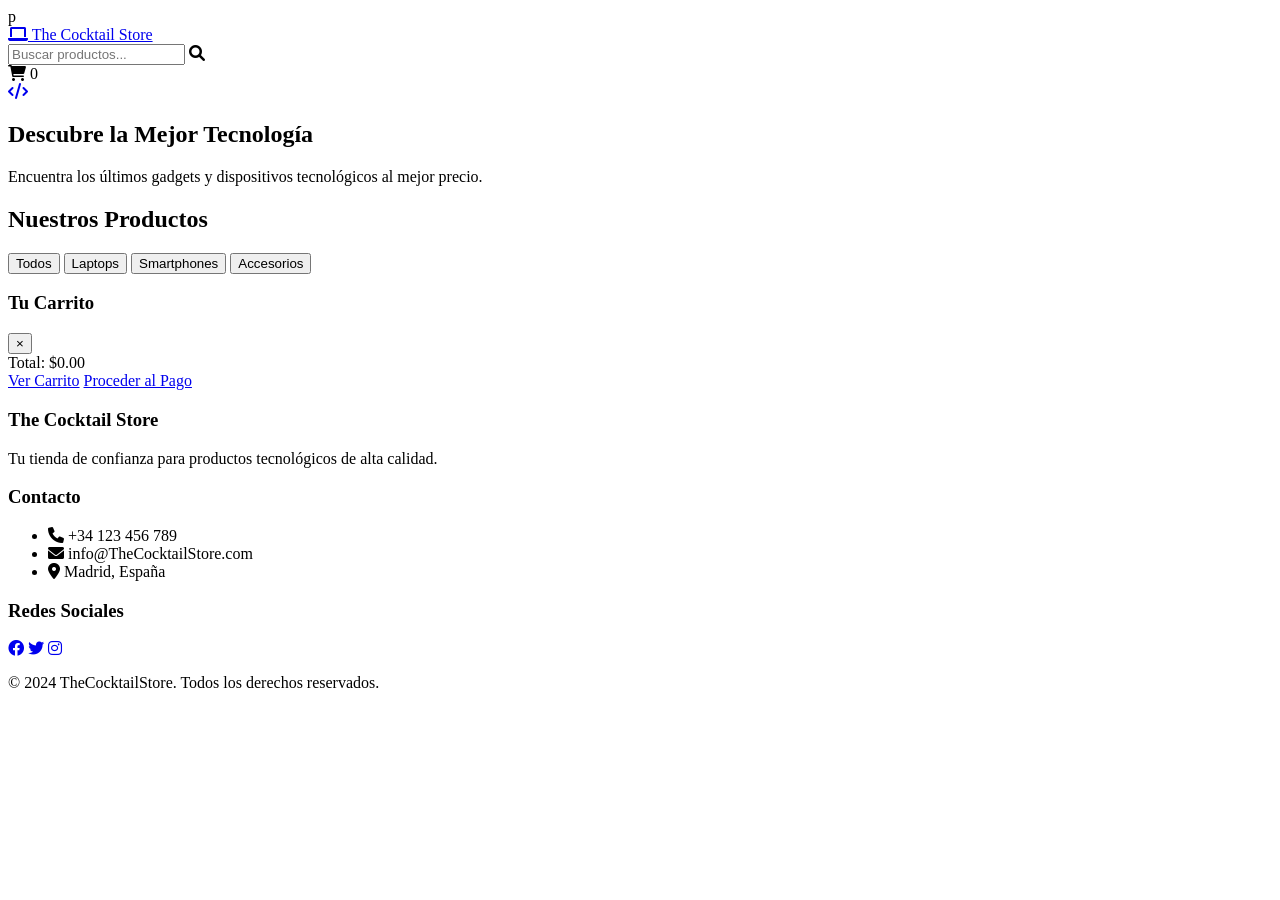
==== index.html @ 6a33881e "Merge pull request #2 from Lucaso-Cocktail/master fix deploy routes" ====
<!DOCTYPE html>
<html lang="es">

<head>
  <meta charset="UTF-8" />
  <meta name="viewport" content="width=device-width, initial-scale=1.0" />
  <title>The Cocktail Store - Tu Tienda de Tecnología</title>
  <link rel="icon" type="image/png" href="assets/icons/favicon.png" />
  <link rel="stylesheet" href="https://cdnjs.cloudflare.com/ajax/libs/font-awesome/6.0.0/css/all.min.css" />
  <link rel="stylesheet" href="css/styles.css" />
  <!-- Google Tag Manager -->
  <script>(function (w, d, s, l, i) {
      w[l] = w[l] || []; w[l].push({
        'gtm.start':
          new Date().getTime(), event: 'gtm.js'
      }); var f = d.getElementsByTagName(s)[0],
        j = d.createElement(s), dl = l != 'dataLayer' ? '&l=' + l : ''; j.async = true; j.src =
          'https://www.googletagmanager.com/gtm.js?id=' + i + dl; f.parentNode.insertBefore(j, f);
    })(window, document, 'script', 'dataLayer', 'GTM-5M23KP4M');</script>
  <!-- End Google Tag Manager -->
</head>

<body>

  <!-- Google Tag Manager (noscript) -->
  <noscript><iframe src="https://www.googletagmanager.com/ns.html?id=GTM-5M23KP4M" height="0" width="0"
      style="display:none;visibility:hidden"></iframe></noscript>
  <!-- End Google Tag Manager (noscript) -->p
  <header class="header">
    <nav class="nav container">
      <a href="/thecocktailstore" class="nav__logo">
        <i class="fas fa-laptop"></i>
        The Cocktail Store
      </a>

      <!-- <div class="nav__menu">
          <ul class="nav__list">
            <li class="nav__item">
              <a href="#home" class="nav__link active">Inicio</a>
            </li>
            <li class="nav__item">
              <a href="#products" class="nav__link">Productos</a>
            </li>
            <li class="nav__item">
              <a href="#categories" class="nav__link">Categorías</a>
            </li>
          </ul>
        </div> -->

      <div class="nav__actions">
        <div class="nav__search">
          <input type="text" placeholder="Buscar productos..." class="nav__search-input" />
          <i class="fas fa-search nav__search-icon"></i>
        </div>

        <div class="nav__cart">
          <i class="fas fa-shopping-cart nav__cart-icon"></i>
          <span class="nav__cart-count">0</span>
        </div>

        <div class="nav__user">
          <a href="https://github.com/EduardoHernandezGuzman" target="_blank">
            <i class="fa-solid fa-code"></i>
          </a>
        </div>
      </div>
    </nav>
  </header>

  <main class="main">
    <section class="hero">
      <div class="hero__container container">
        <div class="hero__content">
          <h1 class="hero__title">Descubre la Mejor Tecnología</h1>
          <p class="hero__description">
            Encuentra los últimos gadgets y dispositivos tecnológicos al mejor
            precio.
          </p>
          <!-- <a href="#products" class="button">Ver Productos</a> -->
        </div>
      </div>
    </section>

    <!-- <section class="categories section" id="categories">
        <div class="categories__container container">
          <h2 class="section__title">Categorías Populares</h2>
          <div class="categories__grid"></div>
        </div>
      </section> -->

    <section class="products section" id="products">
      <div class="products__container container">
        <h2 class="section__title">Nuestros Productos</h2>

        <div class="products__filters">
          <button class="filter__button active" data-filter="all">
            Todos
          </button>
          <button class="filter__button" data-filter="laptops">
            Laptops
          </button>
          <button class="filter__button" data-filter="smartphones">
            Smartphones
          </button>
          <button class="filter__button" data-filter="accessories">
            Accesorios
          </button>
        </div>

        <div class="products__grid"></div>
      </div>
    </section>
  </main>

  <div class="cart-modal" id="cartModal">
    <div class="cart-modal__content">
      <div class="cart-modal__header">
        <h3>Tu Carrito</h3>
        <button class="cart-modal__close">&times;</button>
      </div>
      <div class="cart-modal__items"></div>
      <div class="cart-modal__footer">
        <div class="cart-modal__total">
          <span>Total:</span>
          <span class="cart-modal__total-amount">$0.00</span>
        </div>
        <a href="cart.html" class="button button--secondary">Ver Carrito</a>
        <a href="checkout.html" class="button button--primary">Proceder al Pago</a>
      </div>
    </div>
  </div>

  <footer class="footer">
    <div class="footer__container container">
      <div class="footer__content">
        <div class="footer__section">
          <h3 class="footer__title">The Cocktail Store</h3>
          <p class="footer__description">
            Tu tienda de confianza para productos tecnológicos de alta
            calidad.
          </p>
        </div>

        <!-- <div class="footer__section">
            <h3 class="footer__title">Enlaces</h3>
            <ul class="footer__links">
              <li><a href="#home">Inicio</a></li>
              <li><a href="#products">Productos</a></li>
              <li><a href="#categories">Categorías</a></li>
            </ul>
          </div> -->

        <div class="footer__section">
          <h3 class="footer__title">Contacto</h3>
          <ul class="footer__contact">
            <li><i class="fas fa-phone"></i> +34 123 456 789</li>
            <li><i class="fas fa-envelope"></i> info@TheCocktailStore.com</li>
            <li><i class="fas fa-map-marker-alt"></i> Madrid, España</li>
          </ul>
        </div>

        <div class="footer__section">
          <h3 class="footer__title">Redes Sociales</h3>
          <div class="footer__social">
            <a href="#" class="footer__social-link"><i class="fab fa-facebook"></i></a>
            <a href="#" class="footer__social-link"><i class="fab fa-twitter"></i></a>
            <a href="#" class="footer__social-link"><i class="fab fa-instagram"></i></a>
          </div>
        </div>
      </div>

      <div class="footer__bottom">
        <p>&copy; 2024 TheCocktailStore. Todos los derechos reservados.</p>
      </div>
    </div>
  </footer>

  <script src="js/app.js" type="module"></script>

</body>

</html>
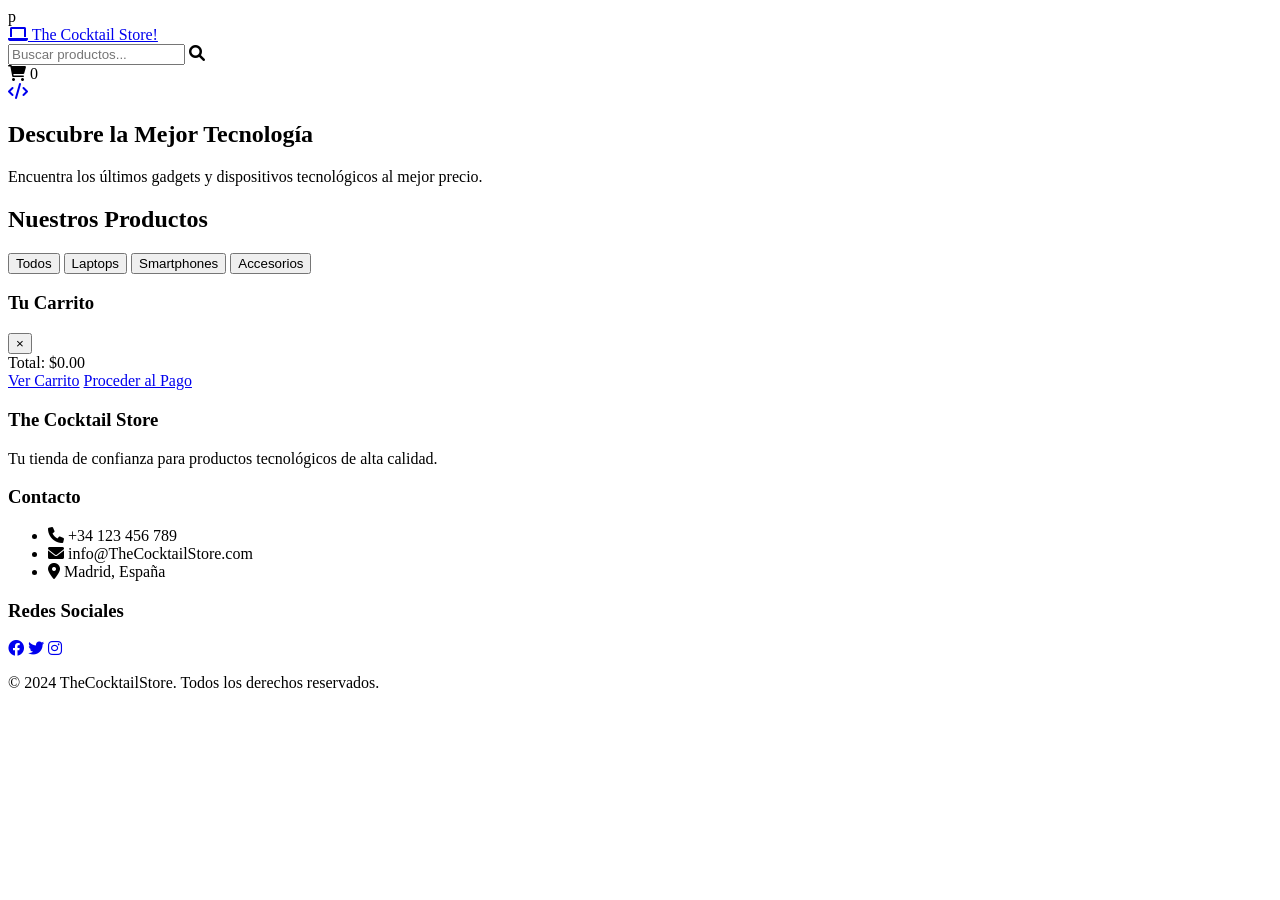
==== commit a34c6a6a: "checking code space in github" ====
--- a/index.html
+++ b/index.html
@@ -30,7 +30,7 @@
     <nav class="nav container">
       <a href="/thecocktailstore" class="nav__logo">
         <i class="fas fa-laptop"></i>
-        The Cocktail Store
+        The Cocktail Store!
       </a>
 
       <!-- <div class="nav__menu">
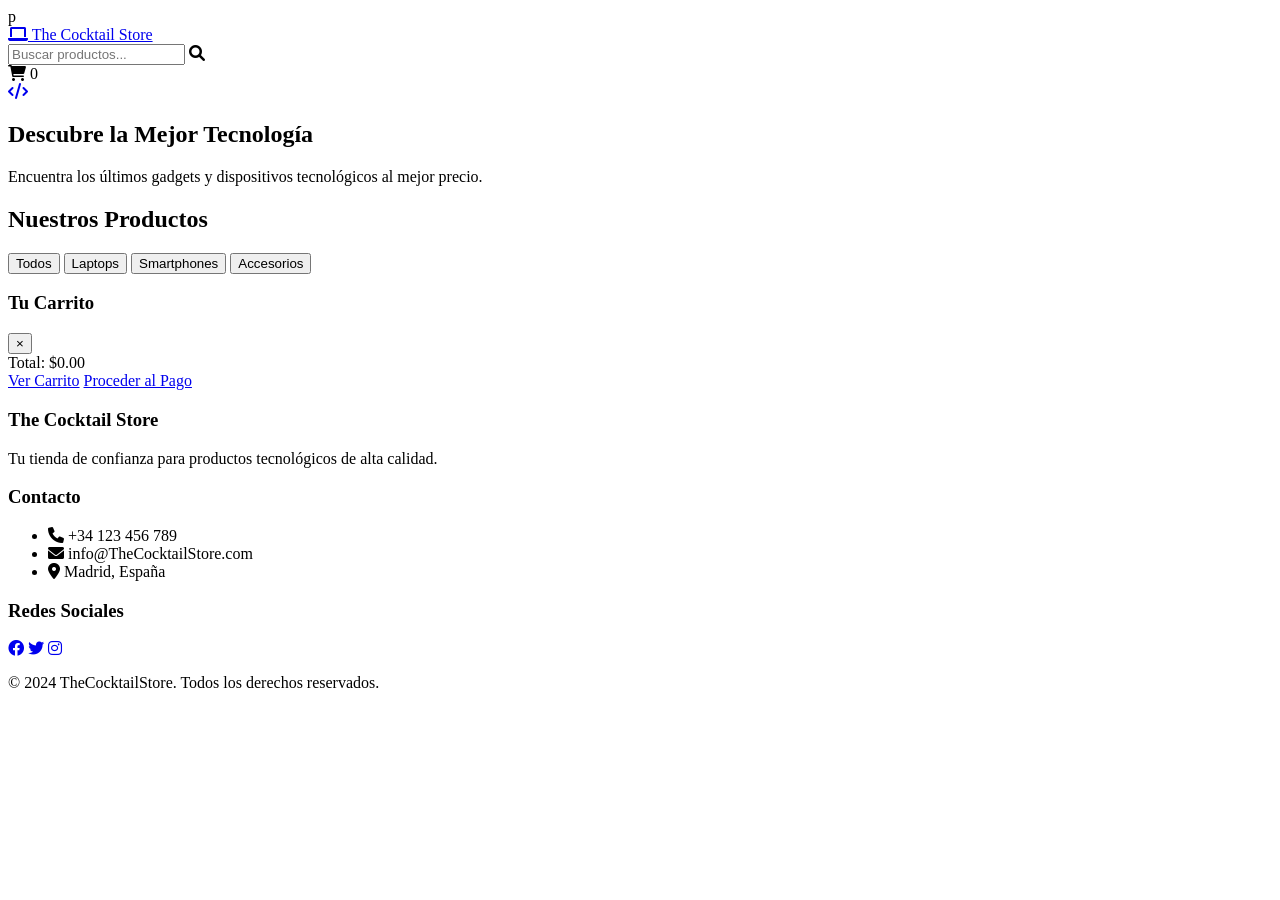
==== commit 3814816f: "fix: put same add to cart icon to add to cart button after user adds the product" ====
--- a/index.html
+++ b/index.html
@@ -30,7 +30,7 @@
     <nav class="nav container">
       <a href="/thecocktailstore" class="nav__logo">
         <i class="fas fa-laptop"></i>
-        The Cocktail Store!
+        The Cocktail Store
       </a>
 
       <!-- <div class="nav__menu">
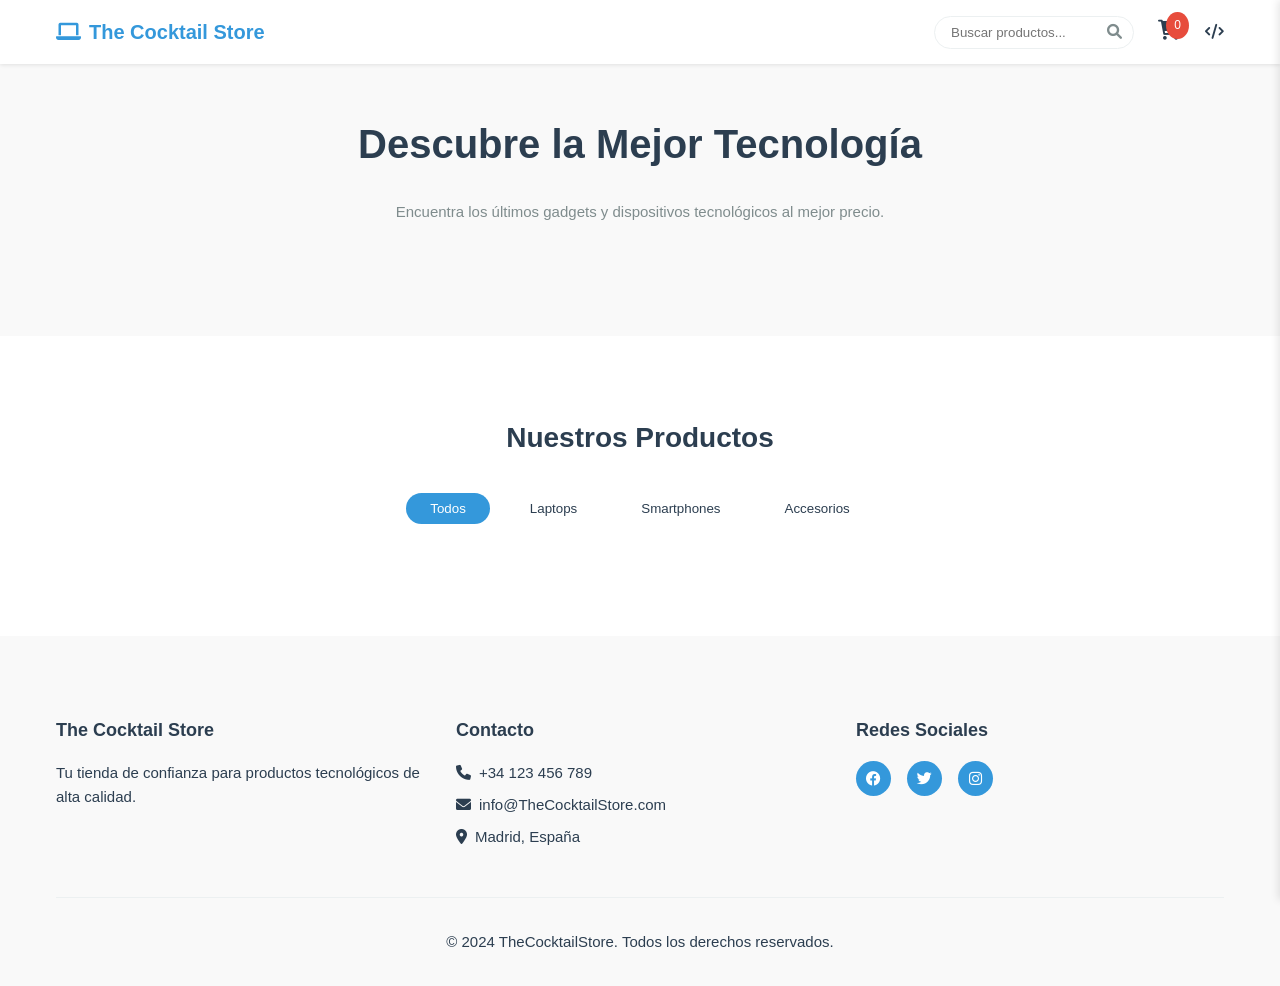
==== commit 76ca5f42: "feat: install google tag manager to all .html files" ====
--- a/index.html
+++ b/index.html
@@ -9,23 +9,20 @@
   <link rel="stylesheet" href="https://cdnjs.cloudflare.com/ajax/libs/font-awesome/6.0.0/css/all.min.css" />
   <link rel="stylesheet" href="css/styles.css" />
   <!-- Google Tag Manager -->
-  <script>(function (w, d, s, l, i) {
-      w[l] = w[l] || []; w[l].push({
-        'gtm.start':
-          new Date().getTime(), event: 'gtm.js'
-      }); var f = d.getElementsByTagName(s)[0],
-        j = d.createElement(s), dl = l != 'dataLayer' ? '&l=' + l : ''; j.async = true; j.src =
-          'https://www.googletagmanager.com/gtm.js?id=' + i + dl; f.parentNode.insertBefore(j, f);
-    })(window, document, 'script', 'dataLayer', 'GTM-5M23KP4M');</script>
+  <script>(function(w,d,s,l,i){w[l]=w[l]||[];w[l].push({'gtm.start':
+  new Date().getTime(),event:'gtm.js'});var f=d.getElementsByTagName(s)[0],
+  j=d.createElement(s),dl=l!='dataLayer'?'&l='+l:'';j.async=true;j.src=
+  'https://www.googletagmanager.com/gtm.js?id='+i+dl;f.parentNode.insertBefore(j,f);
+  })(window,document,'script','dataLayer','GTM-PBRHCWWD');</script>
   <!-- End Google Tag Manager -->
 </head>
 
 <body>
 
   <!-- Google Tag Manager (noscript) -->
-  <noscript><iframe src="https://www.googletagmanager.com/ns.html?id=GTM-5M23KP4M" height="0" width="0"
-      style="display:none;visibility:hidden"></iframe></noscript>
-  <!-- End Google Tag Manager (noscript) -->p
+  <noscript><iframe src="https://www.googletagmanager.com/ns.html?id=GTM-PBRHCWWD"
+  height="0" width="0" style="display:none;visibility:hidden"></iframe></noscript>
+  <!-- End Google Tag Manager (noscript) -->
   <header class="header">
     <nav class="nav container">
       <a href="/thecocktailstore" class="nav__logo">
--- a/css/styles.css
+++ b/css/styles.css
@@ -0,0 +1,1199 @@
+/* Variables CSS */
+:root {
+    /* Colores */
+    --primary-color: #3498db;
+    --secondary-color: #2ecc71;
+    --accent-color: #e74c3c;
+    --text-color: #2c3e50;
+    --text-color-light: #7f8c8d;
+    --bg-color: #ffffff;
+    --bg-color-alt: #f9f9f9;
+    --border-color: #ecf0f1;
+
+    /* Tipografía */
+    --body-font: 'Segoe UI', Tahoma, Geneva, Verdana, sans-serif;
+    --biggest-font-size: 2.5rem;
+    --h1-font-size: 1.75rem;
+    --h2-font-size: 1.25rem;
+    --h3-font-size: 1.125rem;
+    --normal-font-size: .938rem;
+    --small-font-size: .813rem;
+
+    /* Márgenes */
+    --mb-1: .5rem;
+    --mb-2: 1rem;
+    --mb-3: 1.5rem;
+    --mb-4: 2rem;
+    --mb-5: 2.5rem;
+    --mb-6: 3rem;
+
+    /* z-index */
+    --z-tooltip: 10;
+    --z-fixed: 100;
+}
+
+/* Base */
+* {
+    margin: 0;
+    padding: 0;
+    box-sizing: border-box;
+}
+
+html {
+    scroll-behavior: smooth;
+}
+
+body {
+    font-family: var(--body-font);
+    font-size: var(--normal-font-size);
+    color: var(--text-color);
+    line-height: 1.6;
+    background-color: var(--bg-color);
+}
+
+h1, h2, h3 {
+    font-weight: 600;
+    color: var(--text-color);
+}
+
+ul {
+    list-style: none;
+}
+
+a {
+    text-decoration: none;
+    color: var(--text-color);
+}
+
+img {
+    max-width: 100%;
+    height: auto;
+}
+
+button {
+    cursor: pointer;
+    border: none;
+    outline: none;
+    background: none;
+    font-family: var(--body-font);
+}
+
+/* Clases Reutilizables */
+.container {
+    max-width: 1200px;
+    margin: 0 auto;
+    padding: 0 1rem;
+}
+
+.section {
+    padding: 5rem 0;
+}
+
+.section__title {
+    font-size: var(--h1-font-size);
+    text-align: center;
+    margin-bottom: var(--mb-4);
+}
+
+.button {
+    display: inline-block;
+    background-color: var(--primary-color);
+    color: var(--bg-color);
+    padding: .75rem 1.5rem;
+    border-radius: .5rem;
+    transition: .3s;
+}
+
+.button:hover {
+    background-color: #2980b9;
+}
+
+.button--primary {
+    background-color: var(--primary-color);
+}
+
+.button--secondary {
+    background-color: var(--secondary-color);
+}
+
+/* Header */
+.header {
+    position: fixed;
+    top: 0;
+    left: 0;
+    width: 100%;
+    background-color: var(--bg-color);
+    box-shadow: 0 1px 4px rgba(0,0,0,.1);
+    z-index: var(--z-fixed);
+}
+
+.nav {
+    height: 4rem;
+    display: flex;
+    justify-content: space-between;
+    align-items: center;
+}
+
+.nav__logo {
+    display: flex;
+    align-items: center;
+    font-size: var(--h2-font-size);
+    font-weight: 600;
+    color: var(--primary-color);
+}
+
+.nav__logo i {
+    margin-right: .5rem;
+}
+
+.nav__list {
+    display: flex;
+    align-items: center;
+    gap: 2rem;
+}
+
+.nav__link {
+    font-weight: 500;
+    transition: .3s;
+}
+
+.nav__link:hover,
+.nav__link.active {
+    color: var(--primary-color);
+}
+
+.nav__actions {
+    display: flex;
+    align-items: center;
+    gap: 1.5rem;
+}
+
+.nav__search {
+    position: relative;
+}
+
+.nav__search-input {
+    padding: .5rem 2rem .5rem 1rem;
+    border: 1px solid var(--border-color);
+    border-radius: 2rem;
+    outline: none;
+    width: 200px;
+}
+
+.nav__search-icon {
+    position: absolute;
+    right: .75rem;
+    top: 50%;
+    transform: translateY(-50%);
+    color: var(--text-color-light);
+}
+
+.nav__cart,
+.nav__user {
+    position: relative;
+    cursor: pointer;
+}
+
+.nav__cart-icon,
+.nav__user-icon {
+    font-size: 1.25rem;
+    color: var(--text-color);
+}
+
+.nav__cart-count {
+    position: absolute;
+    top: -8px;
+    right: -8px;
+    background-color: var(--accent-color);
+    color: var(--bg-color);
+    font-size: .75rem;
+    padding: .25rem .5rem;
+    border-radius: 50%;
+}
+
+/* Hero Section */
+.hero {
+    padding: 7rem 0 5rem;
+    background-color: var(--bg-color-alt);
+}
+
+.hero__content {
+    text-align: center;
+    max-width: 600px;
+    margin: 0 auto;
+}
+
+.hero__title {
+    font-size: var(--biggest-font-size);
+    margin-bottom: var(--mb-3);
+}
+
+.hero__description {
+    margin-bottom: var(--mb-4);
+    color: var(--text-color-light);
+}
+
+/* Categories Section */
+.categories__grid {
+    display: grid;
+    grid-template-columns: repeat(auto-fit, minmax(200px, 1fr));
+    gap: 2rem;
+}
+
+.category__card {
+    text-align: center;
+    padding: 2rem;
+    border-radius: 1rem;
+    background-color: var(--bg-color);
+    box-shadow: 0 2px 8px rgba(0,0,0,.1);
+    transition: .3s;
+}
+
+.category__card:hover {
+    transform: translateY(-5px);
+}
+
+.category__icon {
+    font-size: 2.5rem;
+    color: var(--primary-color);
+    margin-bottom: var(--mb-2);
+}
+
+.category__title {
+    font-size: var(--h3-font-size);
+    margin-bottom: var(--mb-1);
+}
+
+/* Products Section */
+.products__filters {
+    display: flex;
+    justify-content: center;
+    gap: 1rem;
+    margin-bottom: var(--mb-4);
+}
+
+.filter__button {
+    padding: .5rem 1.5rem;
+    border-radius: 2rem;
+    font-weight: 500;
+    color: var(--text-color);
+    transition: .3s;
+}
+
+.filter__button.active,
+.filter__button:hover {
+    background-color: var(--primary-color);
+    color: var(--bg-color);
+}
+
+.products__grid {
+    display: grid;
+    grid-template-columns: repeat(auto-fit, minmax(250px, 1fr));
+    gap: 2rem;
+    align-items: stretch;
+}
+
+.product__card {
+    background-color: var(--bg-color);
+    border-radius: 1rem;
+    overflow: hidden;
+    box-shadow: 0 2px 8px rgba(0,0,0,.1);
+    transition: .3s;
+    display: flex;
+    flex-direction: column;
+    height: 100%;
+}
+
+.product__card:hover {
+    transform: translateY(-5px);
+}
+
+.product__img {
+    width: 100%;
+    height: 200px;
+    object-fit: cover;
+}
+
+.product__content {
+    padding: 1.5rem;
+    display: flex;
+    flex-direction: column;
+    flex: 1;
+}
+
+.product__description {
+    margin-bottom: var(--mb-2);
+    flex-grow: 1;
+}
+
+.product__title {
+    font-size: var(--h3-font-size);
+    margin-bottom: var(--mb-1);
+}
+
+.product__price {
+    color: var(--primary-color);
+    font-size: var(--h2-font-size);
+    font-weight: 600;
+    margin-bottom: var(--mb-2);
+}
+
+.product__button {
+    width: 100%;
+}
+
+/* Cart Modal */
+.cart-modal {
+    position: fixed;
+    top: 0;
+    right: 0;
+    width: 100%;
+    max-width: 400px;
+    height: 100vh;
+    background-color: var(--bg-color);
+    box-shadow: -2px 0 8px rgba(0,0,0,.1);
+    padding: 2rem;
+    transform: translateX(100%);
+    transition: .3s;
+    z-index: var(--z-fixed);
+}
+
+.cart-modal.show {
+    transform: translateX(0);
+}
+
+.cart-modal__header {
+    display: flex;
+    justify-content: space-between;
+    align-items: center;
+    margin-bottom: var(--mb-3);
+}
+
+.cart-modal__close {
+    font-size: 2rem;
+    color: var(--text-color);
+}
+
+.cart-modal__items {
+    height: calc(100vh - 250px);
+    overflow-y: auto;
+}
+
+.cart-modal__footer {
+    position: absolute;
+    bottom: 0;
+    left: 0;
+    width: 100%;
+    padding: 2rem;
+    background-color: var(--bg-color);
+    border-top: 1px solid var(--border-color);
+}
+
+.cart-modal__total {
+    display: flex;
+    justify-content: space-between;
+    align-items: center;
+    margin-bottom: var(--mb-3);
+    font-size: var(--h3-font-size);
+    font-weight: 600;
+}
+
+/* Footer */
+.footer {
+    background-color: var(--bg-color-alt);
+    padding: 5rem 0 2rem;
+}
+
+.footer__content {
+    display: grid;
+    grid-template-columns: repeat(auto-fit, minmax(200px, 1fr));
+    gap: 2rem;
+    margin-bottom: var(--mb-5);
+}
+
+.footer__title {
+    font-size: var(--h3-font-size);
+    margin-bottom: var(--mb-2);
+}
+
+.footer__description {
+    margin-bottom: var(--mb-3);
+}
+
+.footer__links li {
+    margin-bottom: var(--mb-1);
+}
+
+.footer__links a:hover {
+    color: var(--primary-color);
+}
+
+.footer__contact li {
+    display: flex;
+    align-items: center;
+    gap: .5rem;
+    margin-bottom: var(--mb-1);
+}
+
+.footer__social {
+    display: flex;
+    gap: 1rem;
+}
+
+.footer__social-link {
+    display: inline-flex;
+    align-items: center;
+    justify-content: center;
+    width: 35px;
+    height: 35px;
+    border-radius: 50%;
+    background-color: var(--primary-color);
+    color: var(--bg-color);
+    transition: .3s;
+}
+
+.footer__social-link:hover {
+    background-color: #2980b9;
+}
+
+.footer__bottom {
+    text-align: center;
+    padding-top: var(--mb-4);
+    border-top: 1px solid var(--border-color);
+}
+
+/* Responsive */
+@media screen and (max-width: 768px) {
+    :root {
+        --biggest-font-size: 2rem;
+        --h1-font-size: 1.5rem;
+        --h2-font-size: 1.25rem;
+        --h3-font-size: 1rem;
+        --normal-font-size: .938rem;
+        --small-font-size: .813rem;
+    }
+
+    .nav__menu {
+        position: fixed;
+        top: 4rem;
+        left: -100%;
+        width: 80%;
+        height: 100vh;
+        padding: 2rem;
+        background-color: var(--bg-color);
+        transition: .3s;
+    }
+
+    .nav__menu.show {
+        left: 0;
+    }
+
+    .nav__list {
+        flex-direction: column;
+    }
+
+    .nav__search-input {
+        width: 150px;
+    }
+}
+
+@media screen and (max-width: 350px) {
+    .container {
+        margin-left: var(--mb-1);
+        margin-right: var(--mb-1);
+    }
+
+    .nav__search-input {
+        width: 100px;
+    }
+}
+
+/* Estilos para el proceso de compra */
+
+/* Página de detalle de producto */
+.breadcrumbs {
+    padding: 1rem 0;
+    margin-top: 4rem;
+    font-size: var(--small-font-size);
+    }
+    
+    .breadcrumbs a {
+    color: var(--text-color-light);
+    }
+    
+    .breadcrumbs a:hover {
+    color: var(--primary-color);
+    }
+    
+    .product-detail {
+    display: grid;
+    grid-template-columns: 1fr 1fr;
+    gap: 2rem;
+    padding: 2rem 0;
+    }
+    
+    .product-gallery {
+    position: relative;
+    }
+    
+    .main-image {
+    width: 100%;
+    height: 400px;
+    overflow: hidden;
+    border-radius: 1rem;
+    margin-bottom: 1rem;
+    }
+    
+    .main-image img {
+    width: 100%;
+    height: 100%;
+    object-fit: cover;
+    }
+    
+    .thumbnail-images {
+    display: flex;
+    gap: 0.5rem;
+    }
+    
+    .thumbnail-images img {
+    width: 80px;
+    height: 80px;
+    object-fit: cover;
+    border-radius: 0.5rem;
+    cursor: pointer;
+    transition: .3s;
+    }
+    
+    .thumbnail-images img:hover {
+    opacity: 0.8;
+    }
+    
+    .product-title {
+    font-size: var(--biggest-font-size);
+    margin-bottom: 0.5rem;
+    }
+    
+    .product-rating {
+    display: flex;
+    align-items: center;
+    gap: 0.25rem;
+    margin-bottom: 1rem;
+    }
+    
+    .product-rating i {
+    color: #f39c12;
+    }
+    
+    .product-price {
+    font-size: var(--h1-font-size);
+    color: var(--primary-color);
+    font-weight: 600;
+    margin-bottom: 1rem;
+    }
+    
+    .product-description {
+    margin-bottom: 2rem;
+    color: var(--text-color-light);
+    line-height: 1.8;
+    }
+    
+    .product-actions {
+    display: flex;
+    align-items: center;
+    gap: 1rem;
+    margin-bottom: 2rem;
+    }
+    
+    .quantity-selector {
+    display: flex;
+    align-items: center;
+    border: 1px solid var(--border-color);
+    border-radius: 0.5rem;
+    overflow: hidden;
+    }
+    
+    .quantity-btn {
+    width: 40px;
+    height: 40px;
+    background-color: var(--bg-color-alt);
+    border: none;
+    font-size: 1.25rem;
+    cursor: pointer;
+    transition: .3s;
+    }
+    
+    .quantity-btn:hover {
+    background-color: var(--border-color);
+    }
+    
+    .quantity-selector input {
+    width: 50px;
+    height: 40px;
+    border: none;
+    text-align: center;
+    font-size: var(--normal-font-size);
+    }
+    
+    .product-meta {
+    padding-top: 1rem;
+    border-top: 1px solid var(--border-color);
+    }
+    
+    .product-meta p {
+    margin-bottom: 0.5rem;
+    font-size: var(--small-font-size);
+    }
+    
+    .stock-status.in-stock {
+    color: var(--secondary-color);
+    }
+    
+    .stock-status.out-of-stock {
+    color: var(--accent-color);
+    }
+    
+    .product-tabs {
+    margin: 3rem 0;
+    }
+    
+    .tabs-header {
+    display: flex;
+    border-bottom: 1px solid var(--border-color);
+    margin-bottom: 2rem;
+    }
+    
+    .tab-btn {
+    padding: 1rem 2rem;
+    background: none;
+    border: none;
+    font-size: var(--normal-font-size);
+    font-weight: 500;
+    color: var(--text-color-light);
+    cursor: pointer;
+    transition: .3s;
+    }
+    
+    .tab-btn.active {
+    color: var(--primary-color);
+    border-bottom: 2px solid var(--primary-color);
+    }
+    
+    .tab-panel {
+    display: none;
+    }
+    
+    .tab-panel.active {
+    display: block;
+    }
+    
+    .specs-list {
+    list-style: none;
+    }
+    
+    .specs-list li {
+    padding: 0.75rem 0;
+    border-bottom: 1px solid var(--border-color);
+    display: flex;
+    justify-content: space-between;
+    }
+    
+    /* Página de carrito */
+    .cart-page {
+    padding: 6rem 0 3rem;
+    }
+    
+    .page-title {
+    font-size: var(--biggest-font-size);
+    margin-bottom: 2rem;
+    }
+    
+    .cart-container {
+    display: grid;
+    grid-template-columns: 2fr 1fr;
+    gap: 2rem;
+    }
+    
+    .cart-items {
+    background-color: var(--bg-color);
+    border-radius: 1rem;
+    padding: 1.5rem;
+    box-shadow: 0 2px 8px rgba(0,0,0,.1);
+    }
+    
+    .cart-item {
+    display: grid;
+    grid-template-columns: 100px 1fr auto auto auto;
+    align-items: center;
+    gap: 1rem;
+    padding: 1rem 0;
+    border-bottom: 1px solid var(--border-color);
+    position: relative;
+    }
+    
+    .item-image img {
+    width: 80px;
+    height: 80px;
+    object-fit: cover;
+    border-radius: 0.5rem;
+    }
+    
+    .item-name {
+    font-size: var(--h3-font-size);
+    margin-bottom: 0.5rem;
+    }
+    
+    .item-price {
+    color: var(--text-color-light);
+    }
+    
+    .item-quantity {
+    display: flex;
+    align-items: center;
+    gap: 0.5rem;
+    }
+    
+    .item-total {
+    font-weight: 600;
+    color: var(--primary-color);
+    }
+    
+    .remove-btn {
+    position: absolute;
+    top: 1rem;
+    right: 0;
+    background: none;
+    border: none;
+    font-size: 1.25rem;
+    color: var(--text-color-light);
+    cursor: pointer;
+    transition: .3s;
+    }
+    
+    .remove-btn:hover {
+    color: var(--accent-color);
+    }
+    
+    .cart-sidebar {
+    display: flex;
+    flex-direction: column;
+    gap: 1.5rem;
+    }
+    
+    .cart-summary, .coupon-section {
+    background-color: var(--bg-color);
+    border-radius: 1rem;
+    padding: 1.5rem;
+    box-shadow: 0 2px 8px rgba(0,0,0,.1);
+    }
+    
+    .cart-summary h3, .coupon-section h3 {
+    margin-bottom: 1.5rem;
+    font-size: var(--h3-font-size);
+    }
+    
+    .summary-row {
+    display: flex;
+    justify-content: space-between;
+    padding: 0.75rem 0;
+    border-bottom: 1px solid var(--border-color);
+    }
+    
+    .summary-row.total {
+    font-weight: 600;
+    font-size: var(--h3-font-size);
+    border-bottom: none;
+    padding-top: 1rem;
+    }
+    
+    .checkout-button {
+    width: 100%;
+    margin-top: 1.5rem;
+    margin-bottom: 1rem;
+    }
+    
+    .continue-shopping {
+    display: block;
+    text-align: center;
+    color: var(--text-color-light);
+    transition: .3s;
+    }
+    
+    .continue-shopping:hover {
+    color: var(--primary-color);
+    }
+    
+    .coupon-form {
+    display: flex;
+    gap: 0.5rem;
+    }
+    
+    .coupon-form input {
+    flex: 1;
+    padding: 0.75rem;
+    border: 1px solid var(--border-color);
+    border-radius: 0.5rem;
+    outline: none;
+    }
+    
+    /* Checkout y Pago */
+    .checkout-header {
+    position: relative; /* En lugar de fixed */
+    width: 100%;
+    background-color: var(--bg-color);
+    border-bottom: 1px solid var(--border-color);
+    padding: 1rem 0;
+    }
+    
+    .checkout-steps {
+    display: flex;
+    justify-content: center;
+    gap: 2rem;
+    margin-top: 1rem;
+    }
+    
+    .step {
+    display: flex;
+    flex-direction: column;
+    align-items: center;
+    color: var(--text-color-light);
+    }
+    
+    .step-number {
+    display: flex;
+    align-items: center;
+    justify-content: center;
+    width: 30px;
+    height: 30px;
+    border-radius: 50%;
+    background-color: var(--bg-color-alt);
+    margin-bottom: 0.5rem;
+    }
+    
+    .step.active {
+    color: var(--primary-color);
+    }
+    
+    .step.active .step-number {
+    background-color: var(--primary-color);
+    color: var(--bg-color);
+    }
+    
+    .step.completed .step-number {
+    background-color: var(--secondary-color);
+    color: var(--bg-color);
+    }
+    
+    .checkout-container {
+    padding: 3rem 0;
+    display: grid;
+    grid-template-columns: 2fr 1fr;
+    gap: 2rem;
+    }
+    
+    .checkout-form-container {
+    background-color: var(--bg-color);
+    border-radius: 1rem;
+    padding: 2rem;
+    box-shadow: 0 2px 8px rgba(0,0,0,.1);
+    }
+    
+    .checkout-form-container h1 {
+    margin-bottom: 2rem;
+    font-size: var(--h1-font-size);
+    }
+    
+    .checkout-form {
+    display: flex;
+    flex-direction: column;
+    gap: 1.5rem;
+    }
+    
+    .form-group {
+    display: flex;
+    flex-direction: column;
+    gap: 0.5rem;
+    }
+    
+    .form-group label {
+    font-weight: 500;
+    font-size: var(--small-font-size);
+    }
+    
+    .form-group input,
+    .form-group select {
+    padding: 0.75rem;
+    border: 1px solid var(--border-color);
+    border-radius: 0.5rem;
+    font-size: var(--normal-font-size);
+    outline: none;
+    transition: .3s;
+    }
+    
+    .form-group input:focus,
+    .form-group select:focus {
+    border-color: var(--primary-color);
+    }
+    
+    .form-row {
+    display: grid;
+    grid-template-columns: 1fr 1fr;
+    gap: 1rem;
+    }
+    
+    .shipping-methods {
+    margin-top: 1rem;
+    }
+    
+    .shipping-option {
+    margin-bottom: 1rem;
+    }
+    
+    .shipping-option input[type="radio"] {
+    display: none;
+    }
+    
+    .shipping-option label {
+    display: flex;
+    justify-content: space-between;
+    align-items: center;
+    padding: 1rem;
+    border: 1px solid var(--border-color);
+    border-radius: 0.5rem;
+    cursor: pointer;
+    transition: .3s;
+    }
+    
+    .shipping-option input[type="radio"]:checked + label {
+    border-color: var(--primary-color);
+    background-color: rgba(52, 152, 219, 0.05);
+    }
+    
+    .shipping-option-info {
+    display: flex;
+    flex-direction: column;
+    }
+    
+    .shipping-name {
+    font-weight: 500;
+    }
+    
+    .shipping-time {
+    font-size: var(--small-font-size);
+    color: var(--text-color-light);
+    }
+    
+    .shipping-price {
+    font-weight: 600;
+    color: var(--primary-color);
+    }
+    
+    .form-actions {
+    display: flex;
+    justify-content: space-between;
+    margin-top: 2rem;
+    }
+    
+    .checkout-sidebar .order-summary {
+    background-color: var(--bg-color);
+    border-radius: 1rem;
+    padding: 1.5rem;
+    box-shadow: 0 2px 8px rgba(0,0,0,.1);
+    }
+    
+    .order-item {
+    display: flex;
+    gap: 1rem;
+    margin-bottom: 1rem;
+    padding-bottom: 1rem;
+    border-bottom: 1px solid var(--border-color);
+    }
+    
+    .order-item .item-image {
+    position: relative;
+    }
+    
+    .order-item .item-image img {
+    width: 60px;
+    height: 60px;
+    object-fit: cover;
+    border-radius: 0.5rem;
+    }
+    
+    .order-item .item-quantity {
+    position: absolute;
+    top: -8px;
+    right: -8px;
+    background-color: var(--primary-color);
+    color: var(--bg-color);
+    width: 20px;
+    height: 20px;
+    border-radius: 50%;
+    display: flex;
+    align-items: center;
+    justify-content: center;
+    font-size: 0.75rem;
+    }
+    
+    .order-item .item-info {
+    flex: 1;
+    }
+    
+    .order-item .item-info h4 {
+    font-size: var(--normal-font-size);
+    margin-bottom: 0.25rem;
+    }
+    
+    .order-item .item-info p {
+    color: var(--primary-color);
+    font-weight: 500;
+    }
+    
+    /* Pago */
+    .payment-option {
+    margin-bottom: 1.5rem;
+    }
+    
+    .payment-option input[type="radio"] {
+    margin-right: 0.5rem;
+    }
+    
+    .payment-option label {
+    font-weight: 500;
+    }
+    
+    .payment-details {
+    margin-top: 1rem;
+    padding: 1rem;
+    background-color: var(--bg-color-alt);
+    border-radius: 0.5rem;
+    }
+    
+    /* Confirmación */
+    .confirmation-container {
+    padding: 3rem 0;
+    max-width: 800px;
+    margin: 0 auto;
+    }
+    
+    .order-confirmation {
+    background-color: var(--bg-color);
+    border-radius: 1rem;
+    padding: 2rem;
+    box-shadow: 0 2px 8px rgba(0,0,0,.1);
+    text-align: center;
+    }
+    
+    .confirmation-icon {
+    font-size: 4rem;
+    color: var(--secondary-color);
+    margin-bottom: 1rem;
+    }
+    
+    .order-confirmation h1 {
+    font-size: var(--biggest-font-size);
+    margin-bottom: 1rem;
+    }
+    
+    .order-confirmation p {
+    color: var(--text-color-light);
+    margin-bottom: 2rem;
+    }
+    
+    .order-details {
+    text-align: left;
+    margin-bottom: 2rem;
+    padding: 1.5rem;
+    background-color: var(--bg-color-alt);
+    border-radius: 0.5rem;
+    }
+    
+    .order-details h3 {
+    margin-bottom: 1rem;
+    font-size: var(--h3-font-size);
+    }
+    
+    .order-details p {
+    margin-bottom: 0.5rem;
+    }
+    
+    .order-items-container {
+    text-align: left;
+    margin-bottom: 2rem;
+    }
+    
+    .order-items-container h3 {
+    margin-bottom: 1rem;
+    font-size: var(--h3-font-size);
+    }
+    
+    .confirmation-actions {
+    margin-top: 2rem;
+    }
+    
+    /* Responsive para checkout */
+    @media screen and (max-width: 768px) {
+    .product-detail {
+        grid-template-columns: 1fr;
+    }
+    
+    .cart-container {
+        grid-template-columns: 1fr;
+    }
+    
+    .cart-item {
+        grid-template-columns: 80px 1fr;
+        grid-template-rows: auto auto auto;
+    }
+    
+    .item-quantity, .item-total {
+        grid-column: 2;
+    }
+    
+    .checkout-container {
+        grid-template-columns: 1fr;
+    }
+    
+    .form-row {
+        grid-template-columns: 1fr;
+    }
+    
+    .form-actions {
+        flex-direction: column;
+        gap: 1rem;
+    }
+    
+    .form-actions .button {
+        width: 100%;
+    }
+    }
+    
+    /* Estilos para productos en catálogo */
+    .product__img-link {
+    display: block;
+    overflow: hidden;
+    border-radius: 1rem 1rem 0 0;
+    }
+    
+    .product__title a {
+    color: var(--text-color);
+    transition: .3s;
+    }
+    
+    .product__title a:hover {
+    color: var(--primary-color);
+    }
+    
+    .product__buttons {
+    display: flex;
+    gap: 0.5rem;
+        margin-top: auto;
+    }
+    
+    .product__buttons .button--secondary {
+    flex: 1;
+    }
+    
+    .product__buttons .product__button {
+    width: auto;
+    padding: 0.75rem;
+    }
